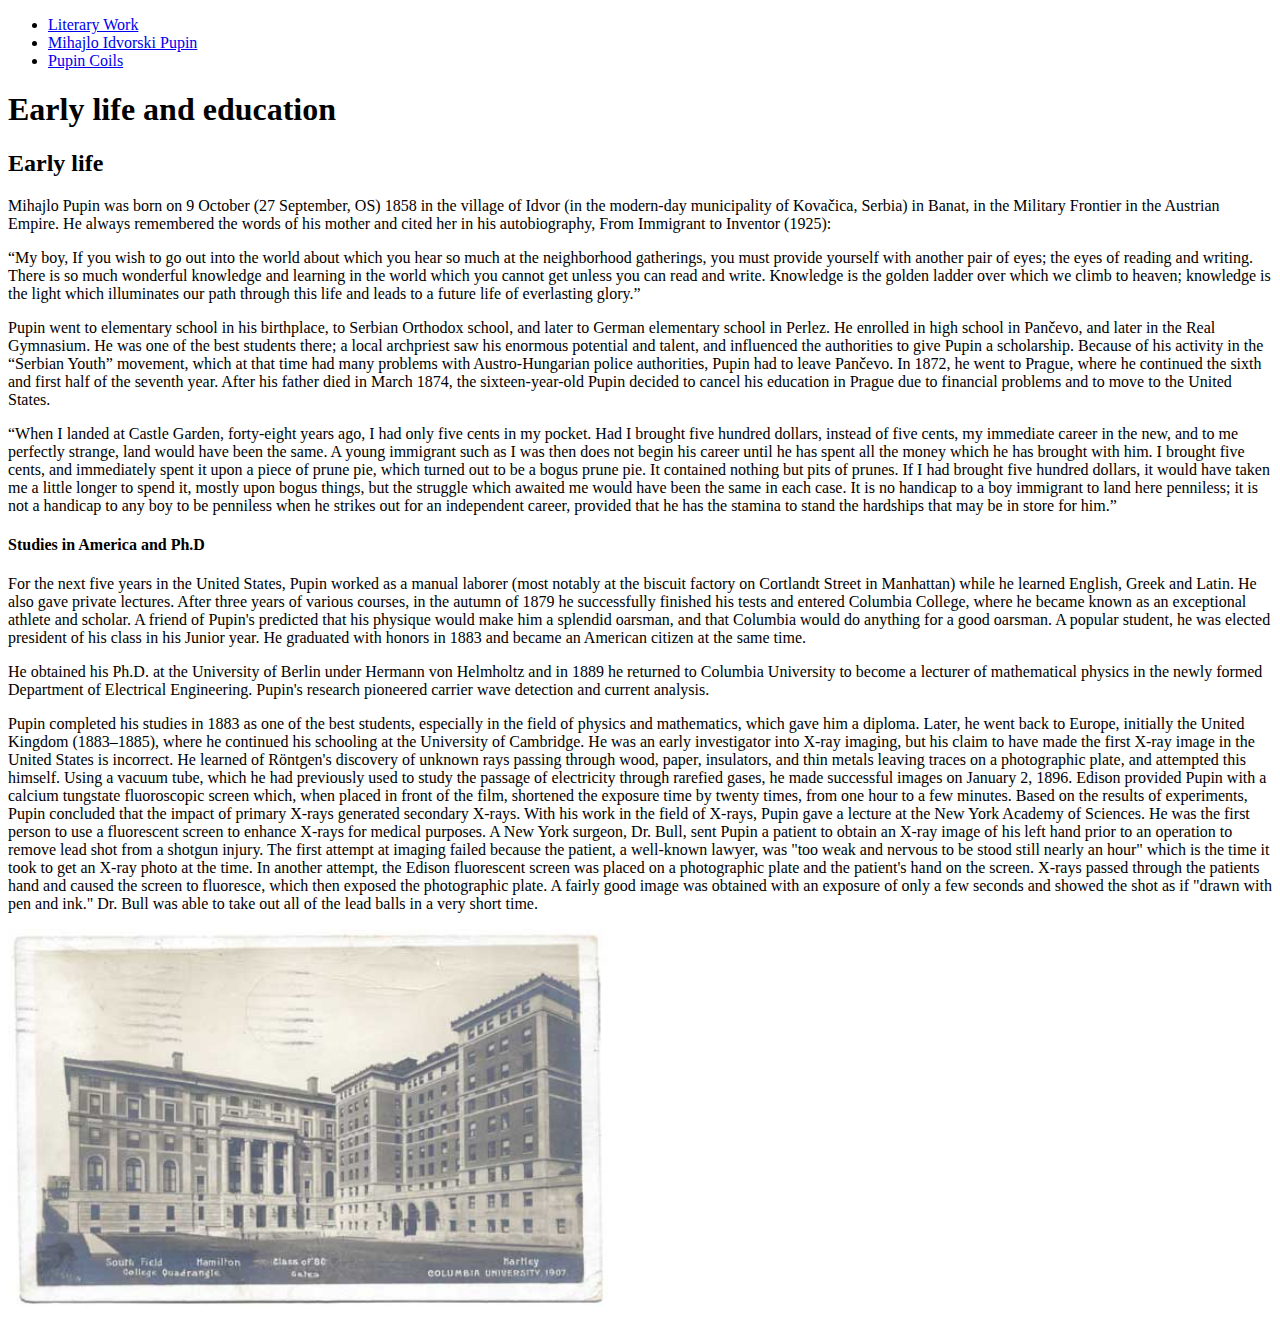
==== html&css_py/early-life-and-education/index.html @ 6c4dbd24 "Initial commit" ====
<!DOCTYPE html>
<html lang="en">
<head>
    <meta charset="UTF-8">
    <meta name="viewport" content="width=device-width, initial-scale=1.0">
    <title>Tema 2</title>
</head>
<body>
    <div>
        <ul>
            <li> <a href="literary-work/literaryWork.html">Literary Work</a></li>
            <li><a href="MihajloIdvorskiPupin/mihajiloPupin.html">Mihajlo Idvorski Pupin</a></li>
            <li><a href="pupin-coils/pupinColis.html">Pupin Coils</a></li>
        </ul>
    </div>
    <h1>Early life and education</h1>
    <h2>Early life</h2>
    <p>Mihajlo Pupin was born on 9 October (27 September, OS) 1858 in the village of Idvor (in the modern-day municipality of Kovačica, Serbia) in Banat, in the Military Frontier in the Austrian Empire. He always remembered the words of his mother and cited her in his autobiography, From Immigrant to Inventor (1925):</p>
    <p>“My boy, If you wish to go out into the world about which you hear so much at the neighborhood gatherings, you must provide yourself with another pair of eyes; the eyes of reading and writing. There is so much wonderful knowledge and learning in the world which you cannot get unless you can read and write. Knowledge is the golden ladder over which we climb to heaven; knowledge is the light which illuminates our path through this life and leads to a future life of everlasting glory.”</p>

    <p>Pupin went to elementary school in his birthplace, to Serbian Orthodox school, and later to German elementary school in Perlez. He enrolled in high school in Pančevo, and later in the Real Gymnasium. He was one of the best students there; a local archpriest saw his enormous potential and talent, and influenced the authorities to give Pupin a scholarship.

        Because of his activity in the “Serbian Youth” movement, which at that time had many problems with Austro-Hungarian police authorities, Pupin had to leave Pančevo. In 1872, he went to Prague, where he continued the sixth and first half of the seventh year. After his father died in March 1874, the sixteen-year-old Pupin decided to cancel his education in Prague due to financial problems and to move to the United States.</p>
    <p>“When I landed at Castle Garden, forty-eight years ago, I had only five cents in my pocket. Had I brought five hundred dollars, instead of five cents, my immediate career in the new, and to me perfectly strange, land would have been the same. A young immigrant such as I was then does not begin his career until he has spent all the money which he has brought with him. I brought five cents, and immediately spent it upon a piece of prune pie, which turned out to be a bogus prune pie. It contained nothing but pits of prunes. If I had brought five hundred dollars, it would have taken me a little longer to spend it, mostly upon bogus things, but the struggle which awaited me would have been the same in each case. It is no handicap to a boy immigrant to land here penniless; it is not a handicap to any boy to be penniless when he strikes out for an independent career, provided that he has the stamina to stand the hardships that may be in store for him.”</p>
    
    <h4>Studies in America and Ph.D</h4>
    
    <p>For the next five years in the United States, Pupin worked as a manual laborer (most notably at the biscuit factory on Cortlandt Street in Manhattan) while he learned English, Greek and Latin. He also gave private lectures. After three years of various courses, in the autumn of 1879 he successfully finished his tests and entered Columbia College, where he became known as an exceptional athlete and scholar. A friend of Pupin's predicted that his physique would make him a splendid oarsman, and that Columbia would do anything for a good oarsman. A popular student, he was elected president of his class in his Junior year. He graduated with honors in 1883 and became an American citizen at the same time.</p>
    <p>He obtained his Ph.D. at the University of Berlin under Hermann von Helmholtz and in 1889 he returned to Columbia University to become a lecturer of mathematical physics in the newly formed Department of Electrical Engineering. Pupin's research pioneered carrier wave detection and current analysis.</p>
    <p>Pupin completed his studies in 1883 as one of the best students, especially in the field of physics and mathematics, which gave him a diploma. Later, he went back to Europe, initially the United Kingdom (1883–1885), where he continued his schooling at the University of Cambridge. He was an early investigator into X-ray imaging, but his claim to have made the first X-ray image in the United States is incorrect. He learned of Röntgen's discovery of unknown rays passing through wood, paper, insulators, and thin metals leaving traces on a photographic plate, and attempted this himself. Using a vacuum tube, which he had previously used to study the passage of electricity through rarefied gases, he made successful images on January 2, 1896. Edison provided Pupin with a calcium tungstate fluoroscopic screen which, when placed in front of the film, shortened the exposure time by twenty times, from one hour to a few minutes. Based on the results of experiments, Pupin concluded that the impact of primary X-rays generated secondary X-rays. With his work in the field of X-rays, Pupin gave a lecture at the New York Academy of Sciences. He was the first person to use a fluorescent screen to enhance X-rays for medical purposes. A New York surgeon, Dr. Bull, sent Pupin a patient to obtain an X-ray image of his left hand prior to an operation to remove lead shot from a shotgun injury. The first attempt at imaging failed because the patient, a well-known lawyer, was "too weak and nervous to be stood still nearly an hour" which is the time it took to get an X-ray photo at the time. In another attempt, the Edison fluorescent screen was placed on a photographic plate and the patient's hand on the screen. X-rays passed through the patients hand and caused the screen to fluoresce, which then exposed the photographic plate. A fairly good image was obtained with an exposure of only a few seconds and showed the shot as if "drawn with pen and ink." Dr. Bull was able to take out all of the lead balls in a very short time.</p>

    <img src="university.jpg" alt="image_university" width="600px">

</body>
</html>
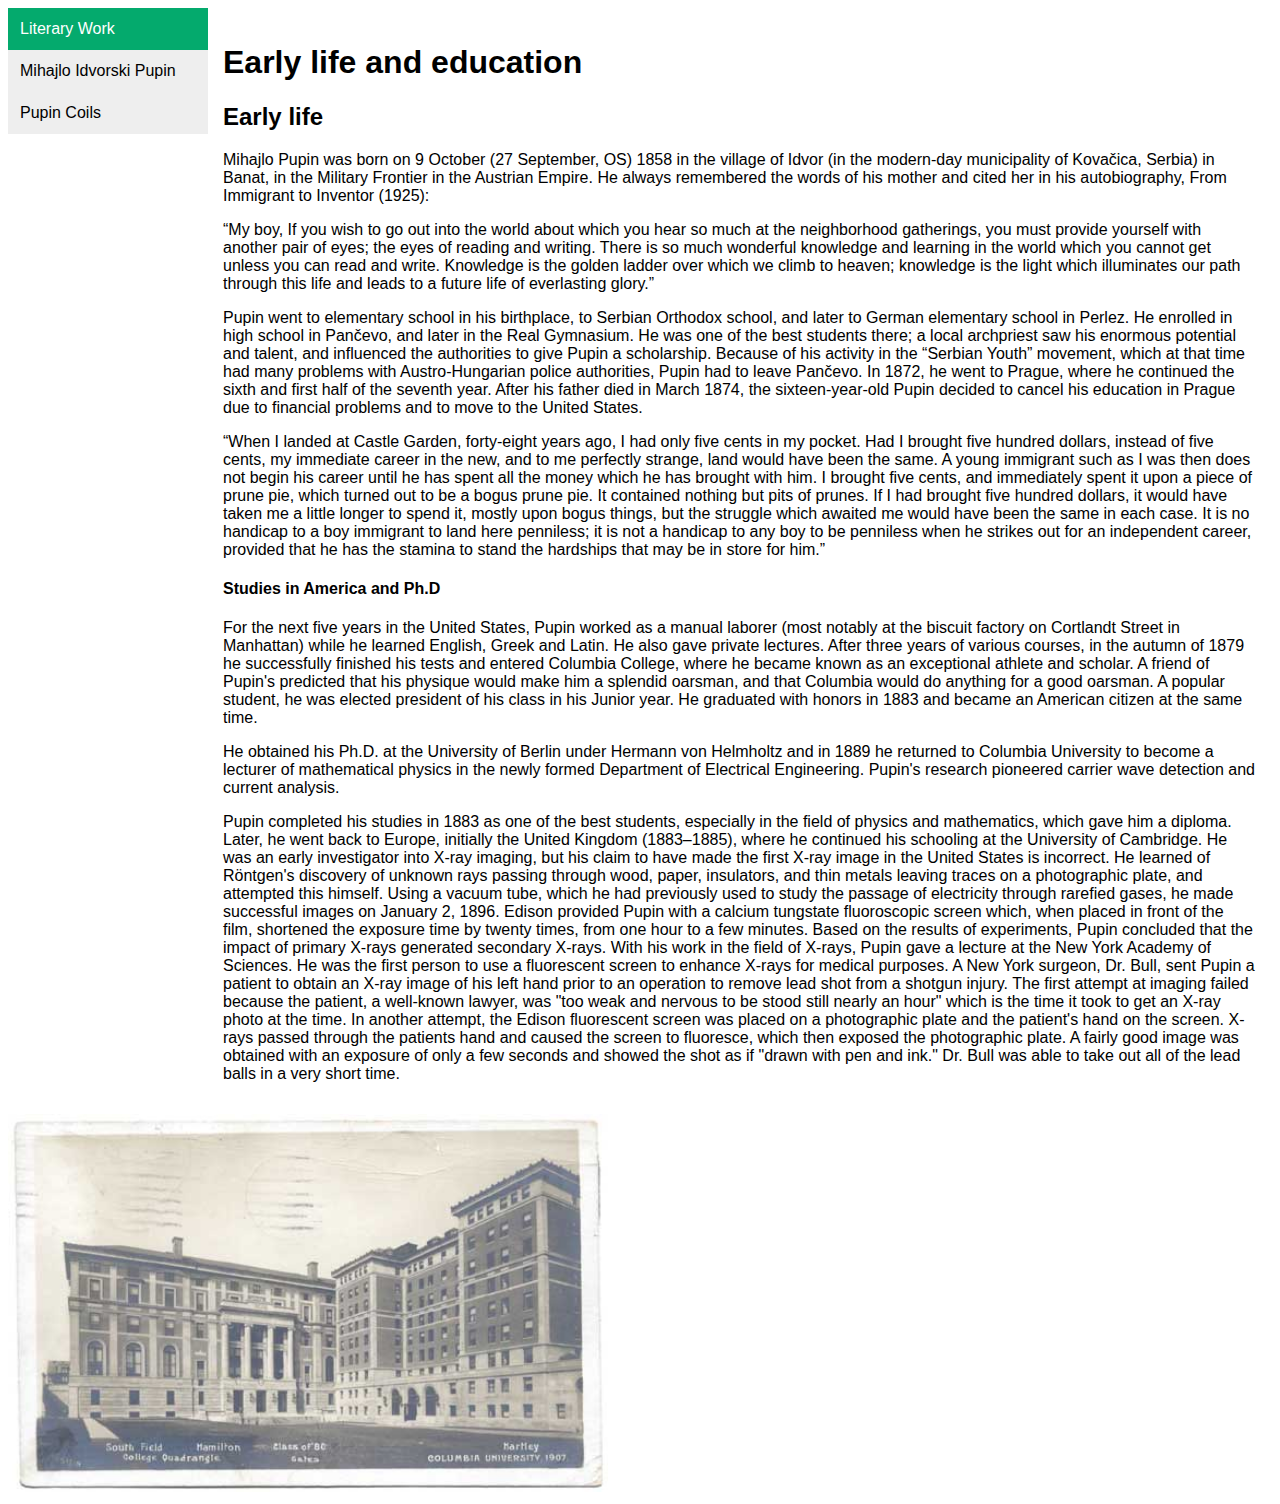
==== commit 7246bef2: "Initial commit" ====
--- a/html&css_py/early-life-and-education/index.html
+++ b/html&css_py/early-life-and-education/index.html
@@ -4,32 +4,148 @@
     <meta charset="UTF-8">
     <meta name="viewport" content="width=device-width, initial-scale=1.0">
     <title>Tema 2</title>
+
+    <style>
+        .vertical-menu {
+            width: 200px;
+        }
+
+        .vertical-menu a {
+            background-color: #eee;
+            color: black;
+            display: block;
+            padding: 12px;
+            text-decoration: none;
+        }
+
+        .vertical-menu a:hover {
+            background-color: #ccc;
+        }
+
+        .vertical-menu a.active {
+            background-color: #04AA6D;
+            color: white;
+        }
+
+        div {
+            font-family: Arial, Helvetica, SansSerif;
+        }
+
+        .right {
+            flex: 65%;
+            padding: 15px;
+        }
+
+        .row {
+            display: flex;
+        }
+    </style>
 </head>
 <body>
-    <div>
-        <ul>
-            <li> <a href="literary-work/literaryWork.html">Literary Work</a></li>
-            <li><a href="MihajloIdvorskiPupin/mihajiloPupin.html">Mihajlo Idvorski Pupin</a></li>
-            <li><a href="pupin-coils/pupinColis.html">Pupin Coils</a></li>
-        </ul>
+<div class="row">
+    <div class="vertical-menu">
+        <a class="active" href="literary-work/literaryWork.html">Literary Work</a>
+        <a href="MihajloIdvorskiPupin/mihajiloPupin.html">Mihajlo Idvorski Pupin</a>
+        <a href="pupin-coils/pupinColis.html">Pupin Coils</a>
     </div>
-    <h1>Early life and education</h1>
-    <h2>Early life</h2>
-    <p>Mihajlo Pupin was born on 9 October (27 September, OS) 1858 in the village of Idvor (in the modern-day municipality of Kovačica, Serbia) in Banat, in the Military Frontier in the Austrian Empire. He always remembered the words of his mother and cited her in his autobiography, From Immigrant to Inventor (1925):</p>
-    <p>“My boy, If you wish to go out into the world about which you hear so much at the neighborhood gatherings, you must provide yourself with another pair of eyes; the eyes of reading and writing. There is so much wonderful knowledge and learning in the world which you cannot get unless you can read and write. Knowledge is the golden ladder over which we climb to heaven; knowledge is the light which illuminates our path through this life and leads to a future life of everlasting glory.”</p>
 
-    <p>Pupin went to elementary school in his birthplace, to Serbian Orthodox school, and later to German elementary school in Perlez. He enrolled in high school in Pančevo, and later in the Real Gymnasium. He was one of the best students there; a local archpriest saw his enormous potential and talent, and influenced the authorities to give Pupin a scholarship.
 
-        Because of his activity in the “Serbian Youth” movement, which at that time had many problems with Austro-Hungarian police authorities, Pupin had to leave Pančevo. In 1872, he went to Prague, where he continued the sixth and first half of the seventh year. After his father died in March 1874, the sixteen-year-old Pupin decided to cancel his education in Prague due to financial problems and to move to the United States.</p>
-    <p>“When I landed at Castle Garden, forty-eight years ago, I had only five cents in my pocket. Had I brought five hundred dollars, instead of five cents, my immediate career in the new, and to me perfectly strange, land would have been the same. A young immigrant such as I was then does not begin his career until he has spent all the money which he has brought with him. I brought five cents, and immediately spent it upon a piece of prune pie, which turned out to be a bogus prune pie. It contained nothing but pits of prunes. If I had brought five hundred dollars, it would have taken me a little longer to spend it, mostly upon bogus things, but the struggle which awaited me would have been the same in each case. It is no handicap to a boy immigrant to land here penniless; it is not a handicap to any boy to be penniless when he strikes out for an independent career, provided that he has the stamina to stand the hardships that may be in store for him.”</p>
-    
-    <h4>Studies in America and Ph.D</h4>
-    
-    <p>For the next five years in the United States, Pupin worked as a manual laborer (most notably at the biscuit factory on Cortlandt Street in Manhattan) while he learned English, Greek and Latin. He also gave private lectures. After three years of various courses, in the autumn of 1879 he successfully finished his tests and entered Columbia College, where he became known as an exceptional athlete and scholar. A friend of Pupin's predicted that his physique would make him a splendid oarsman, and that Columbia would do anything for a good oarsman. A popular student, he was elected president of his class in his Junior year. He graduated with honors in 1883 and became an American citizen at the same time.</p>
-    <p>He obtained his Ph.D. at the University of Berlin under Hermann von Helmholtz and in 1889 he returned to Columbia University to become a lecturer of mathematical physics in the newly formed Department of Electrical Engineering. Pupin's research pioneered carrier wave detection and current analysis.</p>
-    <p>Pupin completed his studies in 1883 as one of the best students, especially in the field of physics and mathematics, which gave him a diploma. Later, he went back to Europe, initially the United Kingdom (1883–1885), where he continued his schooling at the University of Cambridge. He was an early investigator into X-ray imaging, but his claim to have made the first X-ray image in the United States is incorrect. He learned of Röntgen's discovery of unknown rays passing through wood, paper, insulators, and thin metals leaving traces on a photographic plate, and attempted this himself. Using a vacuum tube, which he had previously used to study the passage of electricity through rarefied gases, he made successful images on January 2, 1896. Edison provided Pupin with a calcium tungstate fluoroscopic screen which, when placed in front of the film, shortened the exposure time by twenty times, from one hour to a few minutes. Based on the results of experiments, Pupin concluded that the impact of primary X-rays generated secondary X-rays. With his work in the field of X-rays, Pupin gave a lecture at the New York Academy of Sciences. He was the first person to use a fluorescent screen to enhance X-rays for medical purposes. A New York surgeon, Dr. Bull, sent Pupin a patient to obtain an X-ray image of his left hand prior to an operation to remove lead shot from a shotgun injury. The first attempt at imaging failed because the patient, a well-known lawyer, was "too weak and nervous to be stood still nearly an hour" which is the time it took to get an X-ray photo at the time. In another attempt, the Edison fluorescent screen was placed on a photographic plate and the patient's hand on the screen. X-rays passed through the patients hand and caused the screen to fluoresce, which then exposed the photographic plate. A fairly good image was obtained with an exposure of only a few seconds and showed the shot as if "drawn with pen and ink." Dr. Bull was able to take out all of the lead balls in a very short time.</p>
+    <div class="right">
+        <h1>Early life and education</h1>
+        <h2>Early life</h2>
+        <p>Mihajlo Pupin was born on 9 October (27 September, OS) 1858 in the village of Idvor (in the modern-day
+            municipality of Kovačica, Serbia) in Banat, in the Military Frontier in the Austrian Empire. He always
+            remembered the words of his mother and cited her in his autobiography, From Immigrant to Inventor
+            (1925):</p>
+        <p>“My boy, If you wish to go out into the world about which you hear so much at the neighborhood gatherings,
+            you
+            must provide yourself with another pair of eyes; the eyes of reading and writing. There is so much wonderful
+            knowledge and learning in the world which you cannot get unless you can read and write. Knowledge is the
+            golden
+            ladder over which we climb to heaven; knowledge is the light which illuminates our path through this life
+            and
+            leads to a future life of everlasting glory.”</p>
 
-    <img src="university.jpg" alt="image_university" width="600px">
+        <p>Pupin went to elementary school in his birthplace, to Serbian Orthodox school, and later to German elementary
+            school in Perlez. He enrolled in high school in Pančevo, and later in the Real Gymnasium. He was one of the
+            best
+            students there; a local archpriest saw his enormous potential and talent, and influenced the authorities to
+            give
+            Pupin a scholarship.
+
+            Because of his activity in the “Serbian Youth” movement, which at that time had many problems with
+            Austro-Hungarian police authorities, Pupin had to leave Pančevo. In 1872, he went to Prague, where he
+            continued
+            the sixth and first half of the seventh year. After his father died in March 1874, the sixteen-year-old
+            Pupin
+            decided to cancel his education in Prague due to financial problems and to move to the United States.</p>
+        <p>“When I landed at Castle Garden, forty-eight years ago, I had only five cents in my pocket. Had I brought
+            five
+            hundred dollars, instead of five cents, my immediate career in the new, and to me perfectly strange, land
+            would
+            have been the same. A young immigrant such as I was then does not begin his career until he has spent all
+            the
+            money which he has brought with him. I brought five cents, and immediately spent it upon a piece of prune
+            pie,
+            which turned out to be a bogus prune pie. It contained nothing but pits of prunes. If I had brought five
+            hundred
+            dollars, it would have taken me a little longer to spend it, mostly upon bogus things, but the struggle
+            which
+            awaited me would have been the same in each case. It is no handicap to a boy immigrant to land here
+            penniless;
+            it is not a handicap to any boy to be penniless when he strikes out for an independent career, provided that
+            he
+            has the stamina to stand the hardships that may be in store for him.”</p>
+
+        <h4>Studies in America and Ph.D</h4>
+
+        <p>For the next five years in the United States, Pupin worked as a manual laborer (most notably at the biscuit
+            factory on Cortlandt Street in Manhattan) while he learned English, Greek and Latin. He also gave private
+            lectures. After three years of various courses, in the autumn of 1879 he successfully finished his tests and
+            entered Columbia College, where he became known as an exceptional athlete and scholar. A friend of Pupin's
+            predicted that his physique would make him a splendid oarsman, and that Columbia would do anything for a
+            good
+            oarsman. A popular student, he was elected president of his class in his Junior year. He graduated with
+            honors
+            in 1883 and became an American citizen at the same time.</p>
+        <p>He obtained his Ph.D. at the University of Berlin under Hermann von Helmholtz and in 1889 he returned to
+            Columbia
+            University to become a lecturer of mathematical physics in the newly formed Department of Electrical
+            Engineering. Pupin's research pioneered carrier wave detection and current analysis.</p>
+        <p>Pupin completed his studies in 1883 as one of the best students, especially in the field of physics and
+            mathematics, which gave him a diploma. Later, he went back to Europe, initially the United Kingdom
+            (1883–1885),
+            where he continued his schooling at the University of Cambridge. He was an early investigator into X-ray
+            imaging, but his claim to have made the first X-ray image in the United States is incorrect. He learned of
+            Röntgen's discovery of unknown rays passing through wood, paper, insulators, and thin metals leaving traces
+            on a
+            photographic plate, and attempted this himself. Using a vacuum tube, which he had previously used to study
+            the
+            passage of electricity through rarefied gases, he made successful images on January 2, 1896. Edison provided
+            Pupin with a calcium tungstate fluoroscopic screen which, when placed in front of the film, shortened the
+            exposure time by twenty times, from one hour to a few minutes. Based on the results of experiments, Pupin
+            concluded that the impact of primary X-rays generated secondary X-rays. With his work in the field of
+            X-rays,
+            Pupin gave a lecture at the New York Academy of Sciences. He was the first person to use a fluorescent
+            screen to
+            enhance X-rays for medical purposes. A New York surgeon, Dr. Bull, sent Pupin a patient to obtain an X-ray
+            image
+            of his left hand prior to an operation to remove lead shot from a shotgun injury. The first attempt at
+            imaging
+            failed because the patient, a well-known lawyer, was "too weak and nervous to be stood still nearly an hour"
+            which is the time it took to get an X-ray photo at the time. In another attempt, the Edison fluorescent
+            screen
+            was placed on a photographic plate and the patient's hand on the screen. X-rays passed through the patients
+            hand
+            and caused the screen to fluoresce, which then exposed the photographic plate. A fairly good image was
+            obtained
+            with an exposure of only a few seconds and showed the shot as if "drawn with pen and ink." Dr. Bull was able
+            to
+            take out all of the lead balls in a very short time.</p>
+    </div>
+</div>
+<img src="university.jpg" alt="image_university" width="600px">
+
 
 </body>
 </html>